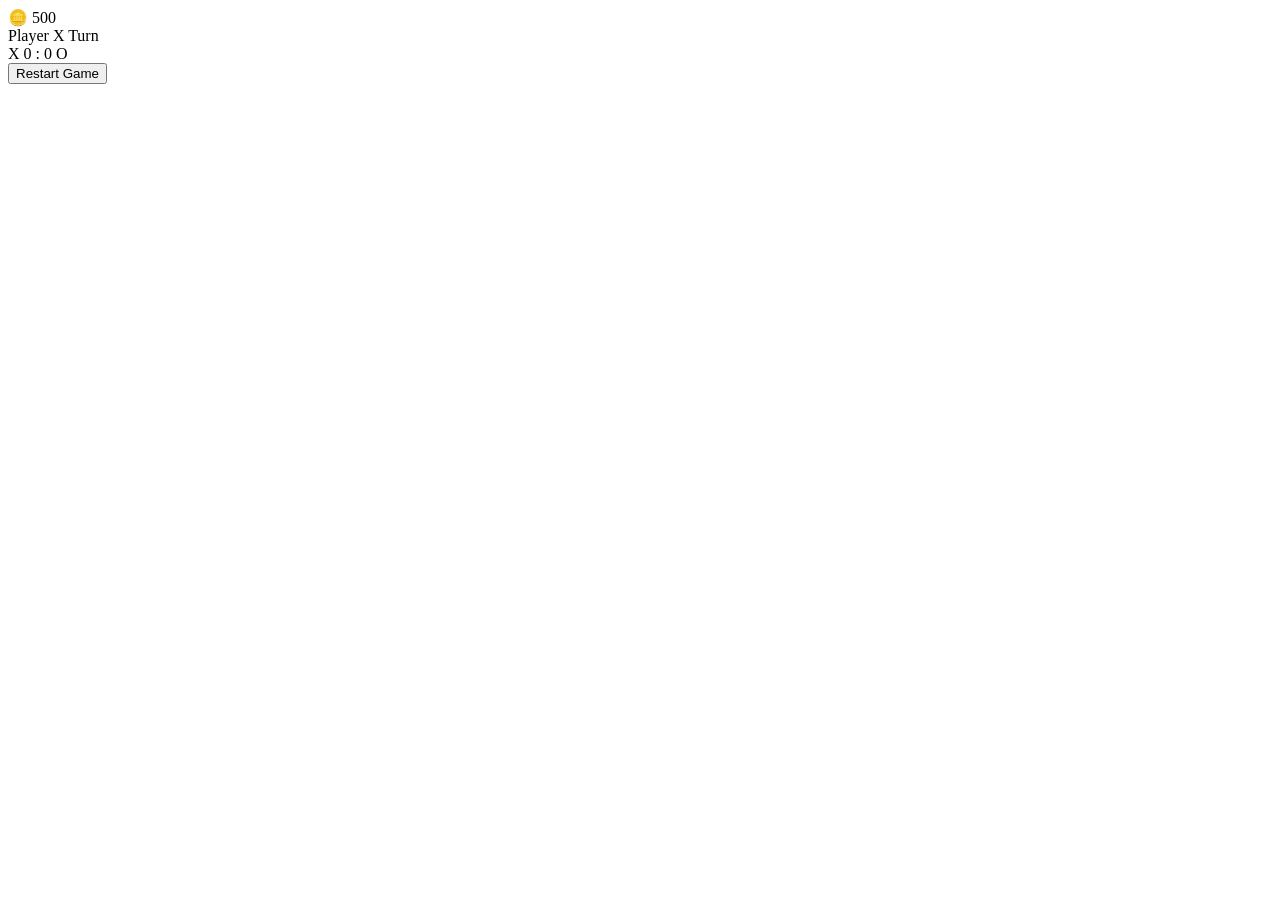
==== game.html @ a51f99e6 "Create game.html" ====
<!DOCTYPE html>
<html lang="en">
<head>
    <meta charset="UTF-8">
    <meta name="viewport" content="width=device-width, initial-scale=1.0">
    <title>XO Clash</title>

    <link rel="stylesheet" href="game.css">
</head>

<body>

<div class="top-bar">

    <div class="coins">
        🪙 500
    </div>

    <div class="turn">
        Player X Turn
    </div>

    <div class="score">
        X 0 : 0 O
    </div>

</div>

<div class="board">

<div class="cell"></div>
<div class="cell"></div>
<div class="cell"></div>

<div class="cell"></div>
<div class="cell"></div>
<div class="cell"></div>

<div class="cell"></div>
<div class="cell"></div>
<div class="cell"></div>

</div>

<button class="restart">
Restart Game
</button>

<script src="game.js"></script>

</body>
</html>
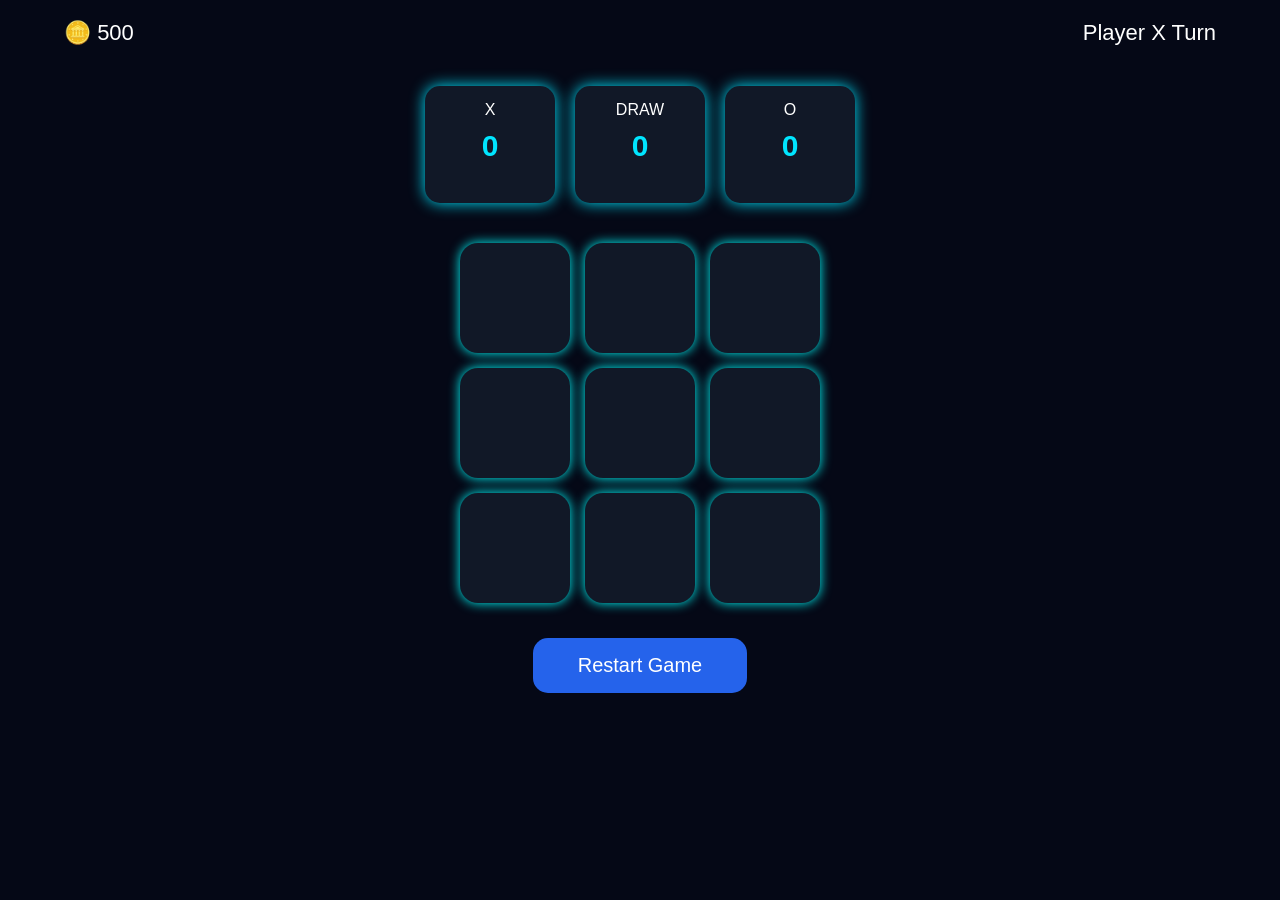
==== commit f3f70646: "Update game.html" ====
--- a/game.html
+++ b/game.html
@@ -1,11 +1,14 @@
 <!DOCTYPE html>
 <html lang="en">
 <head>
-    <meta charset="UTF-8">
-    <meta name="viewport" content="width=device-width, initial-scale=1.0">
-    <title>XO Clash</title>
 
-    <link rel="stylesheet" href="game.css">
+<meta charset="UTF-8">
+<meta name="viewport" content="width=device-width, initial-scale=1.0">
+
+<title>XO Clash</title>
+
+<link rel="stylesheet" href="game.css">
+
 </head>
 
 <body>
@@ -13,37 +16,52 @@
 <div class="top-bar">
 
     <div class="coins">
-        🪙 500
+        🪙 <span id="coins">500</span>
     </div>
 
-    <div class="turn">
+    <div class="turn" id="turn">
         Player X Turn
     </div>
 
-    <div class="score">
-        X 0 : 0 O
+</div>
+
+<div class="score-board">
+
+    <div class="score-card">
+        X
+        <h2 id="xScore">0</h2>
+    </div>
+
+    <div class="score-card">
+        DRAW
+        <h2 id="drawScore">0</h2>
+    </div>
+
+    <div class="score-card">
+        O
+        <h2 id="oScore">0</h2>
     </div>
 
 </div>
 
 <div class="board">
 
-<div class="cell"></div>
-<div class="cell"></div>
-<div class="cell"></div>
+    <div class="cell"></div>
+    <div class="cell"></div>
+    <div class="cell"></div>
 
-<div class="cell"></div>
-<div class="cell"></div>
-<div class="cell"></div>
+    <div class="cell"></div>
+    <div class="cell"></div>
+    <div class="cell"></div>
 
-<div class="cell"></div>
-<div class="cell"></div>
-<div class="cell"></div>
+    <div class="cell"></div>
+    <div class="cell"></div>
+    <div class="cell"></div>
 
 </div>
 
 <button class="restart">
-Restart Game
+    Restart Game
 </button>
 
 <script src="game.js"></script>
--- a/game.css
+++ b/game.css
@@ -0,0 +1,142 @@
+body{
+
+margin:0;
+
+background:#050816;
+
+font-family:Arial;
+
+display:flex;
+
+flex-direction:column;
+
+align-items:center;
+
+color:white;
+
+}
+
+.top-bar{
+
+width:90%;
+
+display:flex;
+
+justify-content:space-between;
+
+padding:20px;
+
+font-size:22px;
+
+}
+
+.board{
+
+display:grid;
+
+grid-template-columns:repeat(3,110px);
+
+grid-gap:15px;
+
+margin-top:40px;
+
+}
+
+.cell{
+
+width:110px;
+
+height:110px;
+
+background:#111827;
+
+border-radius:18px;
+
+display:flex;
+
+justify-content:center;
+
+align-items:center;
+
+font-size:60px;
+
+cursor:pointer;
+
+transition:.3s;
+
+box-shadow:0 0 12px cyan;
+
+}
+
+.cell:hover{
+
+transform:scale(1.08);
+
+box-shadow:0 0 25px cyan;
+
+}
+
+.restart{
+
+margin-top:35px;
+
+padding:16px 45px;
+
+border:none;
+
+border-radius:15px;
+
+background:#2563eb;
+
+color:white;
+
+font-size:20px;
+
+cursor:pointer;
+
+}.score-board{
+
+display:flex;
+
+justify-content:center;
+
+gap:20px;
+
+margin-top:20px;
+
+}
+
+.score-card{
+
+width:100px;
+
+padding:15px;
+
+background:#111827;
+
+border-radius:15px;
+
+text-align:center;
+
+box-shadow:0 0 15px #00E5FF;
+
+transition:.3s;
+
+}
+
+.score-card:hover{
+
+transform:translateY(-5px);
+
+}
+
+.score-card h2{
+
+margin-top:10px;
+
+color:#00E5FF;
+
+font-size:30px;
+
+}
+
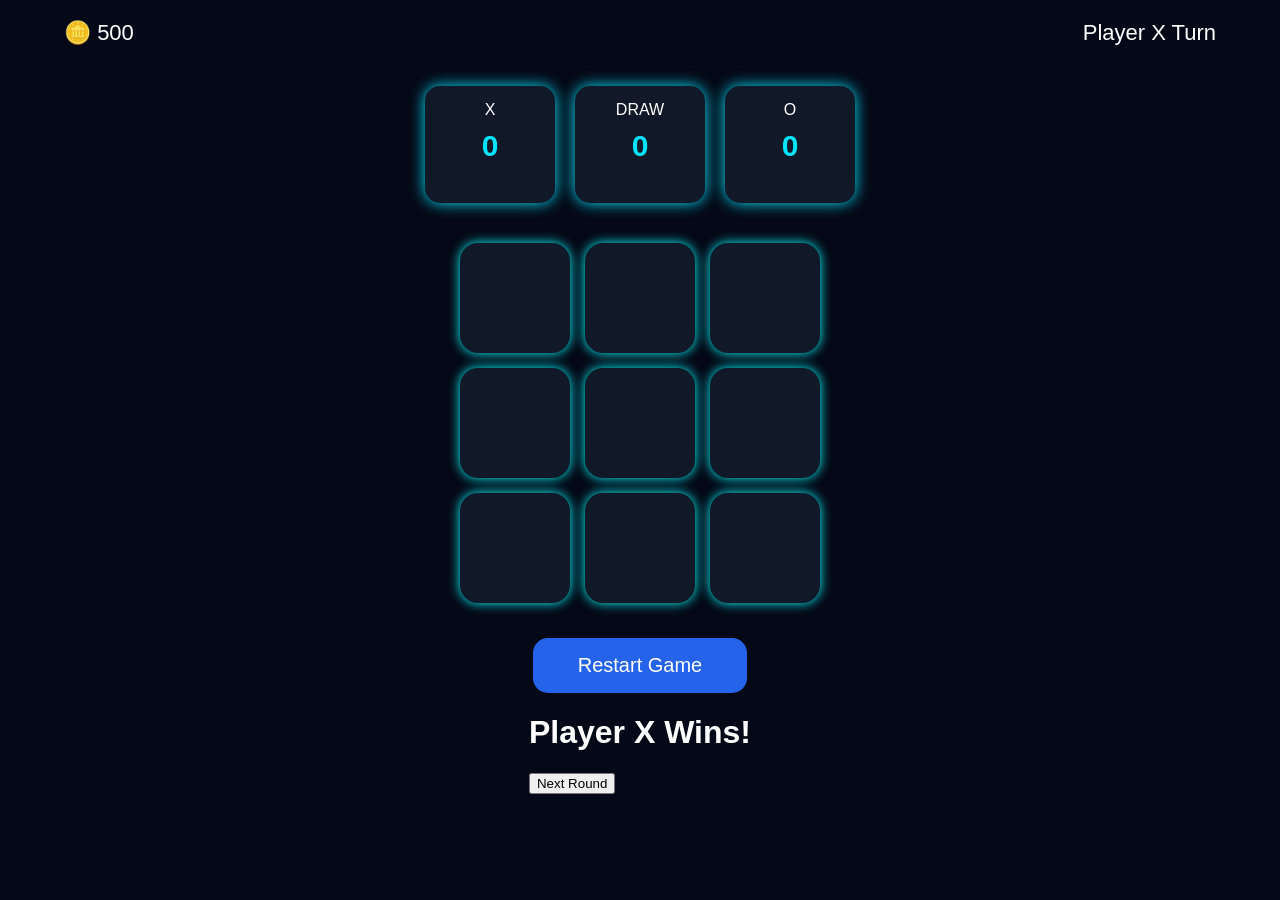
==== commit a6d74458: "Update game.html" ====
--- a/game.html
+++ b/game.html
@@ -62,7 +62,20 @@
 
 <button class="restart">
     Restart Game
-</button>
+</button><div id="winnerPopup" class="popup">
+
+    <div class="popup-box">
+
+        <h1 id="winnerTitle">Player X Wins!</h1>
+
+        <button id="nextRound">
+            Next Round
+        </button>
+
+    </div>
+
+</div>
+    
 
 <script src="game.js"></script>
 
